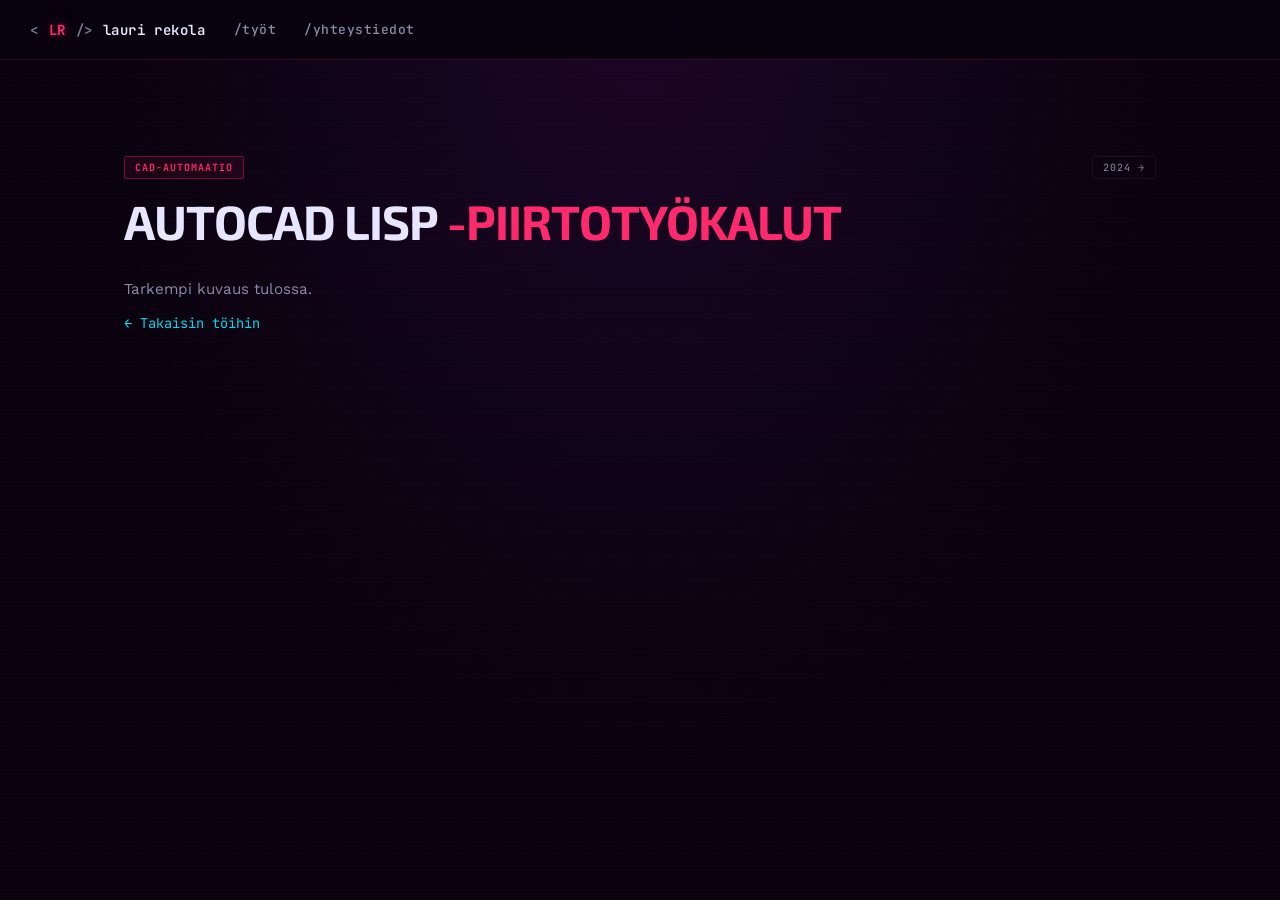
==== projects/autocad-lisp.html @ 82c87a28 "portfolio: poista SVG-thumbit, tiivistä caset, lisää projektisivut Co-Authored-By: Claude Sonnet 4.6" ====
<!DOCTYPE html>
<html lang="fi">
<head>
<meta charset="UTF-8">
<meta name="viewport" content="width=device-width, initial-scale=1">
<title>AutoCAD LISP -piirtotyökalut</title>
<link rel="preconnect" href="https://fonts.googleapis.com">
<link rel="preconnect" href="https://fonts.gstatic.com" crossorigin>
<link href="https://fonts.googleapis.com/css2?family=Exo+2:wght@400;500;600;700&family=Work+Sans:wght@400;500;600;700&family=JetBrains+Mono:wght@400;500;600;700&display=swap" rel="stylesheet">
<link rel="stylesheet" href="../style.css?v=21">
</head>
<body>

<nav class="topnav" aria-label="Päänavigaatio">
  <a class="brand" href="../index.html">
    <span class="brand-bracket">&lt;</span><span class="brand-icon">LR</span><span class="brand-bracket">/&gt;</span>
    <span class="brand-text">lauri rekola</span>
  </a>
  <div class="topnav-links">
    <a href="../index.html#tyot">/työt</a>
    <a href="../index.html#yhteys">/yhteystiedot</a>
  </div>
</nav>

<main class="container" id="main-content" style="padding-top: 100px;">
  <section class="section">
    <div class="project-meta" style="margin-bottom: 1rem;">
      <span class="status-badge">CAD-AUTOMAATIO</span>
      <span class="year-badge">2024 →</span>
    </div>
    <h2>AutoCAD LISP <span class="accent">-piirtotyökalut</span></h2>

    <p style="max-width: 640px; color: var(--text-dim); font-size: 0.95rem;">Tarkempi kuvaus tulossa.</p>

    <a href="../index.html#tyot" style="color: var(--cyan); font-family: 'JetBrains Mono', monospace; font-size: 0.85rem;">← Takaisin töihin</a>
  </section>
</main>

</body>
</html>
---- style.css ----
/* =========================================================
   Portfolio — Lauri Rekola
   Cyberpunk-neon paletti: tumma + magenta + cyan + amber.
   Vanilla CSS, ei frameworkia.
   ========================================================= */

:root {
  --bg:           #08020e;
  --bg-elev:      #15071f;
  --bg-card:      rgba(20, 8, 32, 0.7);

  --magenta:      #ff2a6d;
  --magenta-dim:  rgba(255, 42, 109, 0.35);
  --magenta-bg:   rgba(255, 42, 109, 0.08);

  --cyan:         #05d9e8;
  --cyan-dim:     rgba(5, 217, 232, 0.35);
  --cyan-bg:      rgba(5, 217, 232, 0.06);

  --amber:        #ffd93d;
  --green:        #5cf28e;

  --text:         #e8e6ff;
  --text-dim:     #8b8aa8;
  --text-faint:   #7a7994;

  --border:       rgba(255, 42, 109, 0.18);
  --border-dim:   rgba(232, 230, 255, 0.06);
}

/* ---------- Base ---------- */

html { background-color: var(--bg); }

body {
  margin: 0;
  font-family: 'Work Sans', sans-serif;
  font-feature-settings: "kern", "liga";
  color: var(--text);
  min-height: 100vh;
  background:
    /* CRT scan-line (very subtle) */
    repeating-linear-gradient(
      to bottom,
      transparent 0,
      transparent 2px,
      rgba(255, 42, 109, 0.018) 2px,
      rgba(255, 42, 109, 0.018) 3px
    ),
    /* Subtle dot grid */
    radial-gradient(circle, rgba(255, 42, 109, 0.05) 1px, transparent 1px) 0 0 / 32px 32px,
    /* Radial vignette */
    radial-gradient(ellipse at top, #1a0626, var(--bg) 60%);
}

* { box-sizing: border-box; }

a { color: var(--magenta); text-decoration: none; }

::selection { background: var(--magenta); color: var(--bg); }

:focus-visible {
  outline: 2px solid var(--cyan);
  outline-offset: 3px;
  border-radius: 2px;
}

/* ---------- Skip link ---------- */

.skip-link {
  position: absolute;
  top: -100%;
  left: 16px;
  z-index: 9999;
  padding: 8px 16px;
  background: var(--magenta);
  color: var(--bg);
  font-family: 'JetBrains Mono', ui-monospace, monospace;
  font-size: 13px;
  font-weight: 600;
  text-transform: uppercase;
  letter-spacing: 0.08em;
  text-decoration: none;
  border-radius: 4px;
}
.skip-link:focus {
  top: 8px;
}

/* ---------- Top navigation ---------- */

.topnav {
  position: fixed;
  top: 0;
  left: 0;
  right: 0;
  height: 60px;
  background: rgba(8, 2, 14, 0.95);
  display: flex;
  align-items: center;
  padding: 0 30px;
  gap: 28px;
  z-index: 9999;
  border-bottom: 1px solid var(--border);
  backdrop-filter: blur(8px);
}

.brand {
  display: inline-flex;
  align-items: baseline;
  gap: 10px;
  text-decoration: none;
  color: var(--text);
  font-family: 'JetBrains Mono', ui-monospace, monospace;
  font-weight: 600;
  font-size: 14px;
  letter-spacing: 0.04em;
}

.brand-icon {
  color: var(--magenta);
  font-weight: 700;
  text-shadow: 0 0 12px rgba(255, 42, 109, 0.6);
}

.brand-bracket { color: var(--text-faint); }

.topnav-links {
  display: flex;
  gap: 28px;
}

.topnav-links a {
  position: relative;
  color: var(--text-dim);
  text-decoration: none;
  font-family: 'JetBrains Mono', ui-monospace, monospace;
  font-weight: 500;
  font-size: 13px;
  letter-spacing: 0.04em;
  padding: 4px 0;
  transition: color 0.2s ease;
}

.topnav-links a::after {
  content: "";
  position: absolute;
  left: 0;
  right: 0;
  bottom: -2px;
  height: 2px;
  background: var(--magenta);
  box-shadow: 0 0 8px var(--magenta);
  transform: scaleX(0);
  transform-origin: left;
  transition: transform 0.22s ease;
}

.topnav-links a.active { color: var(--cyan); }
.topnav-links a.active::after { background: var(--cyan); box-shadow: 0 0 8px var(--cyan); transform: scaleX(1); }
.topnav-links a:hover { color: var(--magenta); }
.topnav-links a:hover::after { transform: scaleX(1); }

.topnav-right {
  margin-left: auto;
  display: flex;
  align-items: center;
  gap: 20px;
}

.nav-cta {
  display: inline-flex;
  align-items: center;
  padding: 6px 14px;
  border: 1px solid var(--magenta-dim);
  border-radius: 3px;
  font-family: 'JetBrains Mono', ui-monospace, monospace;
  font-size: 11px;
  font-weight: 600;
  letter-spacing: 0.1em;
  text-transform: uppercase;
  color: var(--magenta);
  text-decoration: none;
  white-space: nowrap;
  transition: background 0.18s ease, border-color 0.18s ease, box-shadow 0.18s ease;
}

.nav-cta:hover {
  background: var(--magenta-bg);
  border-color: var(--magenta);
  box-shadow: 0 0 12px var(--magenta-dim);
}

.availability {
  display: inline-flex;
  align-items: center;
  gap: 8px;
  color: var(--cyan);
  font-family: 'JetBrains Mono', ui-monospace, monospace;
  font-size: 11px;
  font-weight: 500;
  letter-spacing: 0.1em;
  text-transform: uppercase;
}

.availability-dot {
  width: 8px;
  height: 8px;
  border-radius: 50%;
  background: var(--green);
  box-shadow: 0 0 12px var(--green);
  animation: pulse 2s ease-in-out infinite;
}

@keyframes pulse {
  0%, 100% { opacity: 1; }
  50% { opacity: 0.4; }
}

@media (max-width: 960px) {
  .brand-text { display: none; }
  .availability { display: none; }
}

@media (max-width: 720px) {
  .topnav { gap: 16px; padding: 0 16px; }
  .topnav-links { gap: 16px; }
  .topnav-right { display: none; }
}

/* ---------- Hamburger button ---------- */

.nav-hamburger {
  display: none;
  margin-left: auto;
  padding: 8px 10px;
  background: none;
  border: 1px solid var(--border-dim);
  border-radius: 3px;
  cursor: pointer;
  flex-direction: column;
  gap: 5px;
  align-items: center;
  justify-content: center;
  min-width: 44px;
  min-height: 44px;
}

.nav-hamburger span {
  display: block;
  width: 18px;
  height: 1.5px;
  background: var(--text-dim);
  transition: transform 0.2s ease, opacity 0.2s ease;
  transform-origin: center;
}

.nav-hamburger[aria-expanded="true"] span:nth-child(1) {
  transform: translateY(6.5px) rotate(45deg);
}
.nav-hamburger[aria-expanded="true"] span:nth-child(2) { opacity: 0; }
.nav-hamburger[aria-expanded="true"] span:nth-child(3) {
  transform: translateY(-6.5px) rotate(-45deg);
}

/* ---------- Mobile nav dropdown ---------- */

.mobile-nav {
  display: none;
  position: fixed;
  top: 60px;
  left: 0;
  right: 0;
  background: rgba(8, 2, 14, 0.97);
  backdrop-filter: blur(12px);
  -webkit-backdrop-filter: blur(12px);
  border-bottom: 1px solid var(--border);
  z-index: 9998;
  padding: 8px 20px 20px;
  flex-direction: column;
}

.mobile-nav.open {
  display: flex;
  animation: nav-slide-down 0.18s ease forwards;
}

@keyframes nav-slide-down {
  from { opacity: 0; transform: translateY(-6px); }
  to   { opacity: 1; transform: translateY(0); }
}

.mobile-nav a {
  display: block;
  padding: 15px 4px;
  color: var(--text-dim);
  font-family: 'JetBrains Mono', ui-monospace, monospace;
  font-size: 14px;
  font-weight: 500;
  letter-spacing: 0.04em;
  text-decoration: none;
  border-bottom: 1px solid var(--border-dim);
  transition: color 0.18s ease;
}

.mobile-nav a:hover,
.mobile-nav a:focus-visible { color: var(--magenta); }

.mobile-nav .nav-cta {
  border-bottom: none;
  margin-top: 14px;
  align-self: flex-start;
  font-size: 11px;
}

.mobile-section {
  display: none;
  font-family: 'JetBrains Mono', ui-monospace, monospace;
  font-size: 12px;
  font-weight: 500;
  letter-spacing: 0.06em;
  color: var(--cyan);
  opacity: 0.75;
  flex: 1;
  text-align: center;
  overflow: hidden;
  white-space: nowrap;
  text-overflow: ellipsis;
}

@media (max-width: 540px) {
  .topnav-links { display: none; }
  .nav-hamburger { display: flex; }
  .mobile-section { display: block; }
}

@media (prefers-reduced-motion: reduce) {
  .mobile-nav.open { animation: none; }
  .nav-hamburger span { transition: none; }
}

/* ---------- Corner crosshairs ---------- */

.crosshair {
  position: fixed;
  width: 14px;
  height: 14px;
  pointer-events: none;
  z-index: 10;
  opacity: 0.6;
}

.crosshair::before,
.crosshair::after {
  content: "";
  position: absolute;
  background: var(--magenta);
  box-shadow: 0 0 6px var(--magenta-dim);
}

.crosshair::before { top: 50%; left: 0; right: 0; height: 1px; transform: translateY(-0.5px); }
.crosshair::after { left: 50%; top: 0; bottom: 0; width: 1px; transform: translateX(-0.5px); }

.crosshair.bl { bottom: 18px; left: 18px; }
.crosshair.br { bottom: 18px; right: 18px; }

@media (max-width: 600px) { .crosshair { display: none; } }

/* ---------- Scroll progress bar ---------- */

.scroll-progress {
  position: fixed;
  top: 60px;
  left: 0;
  right: 0;
  height: 2px;
  z-index: 9997;
  pointer-events: none;
  background: rgba(255, 42, 109, 0.06);
}

.scroll-progress__fill {
  width: 100%;
  height: 100%;
  background: linear-gradient(90deg, var(--magenta), var(--cyan));
  box-shadow: 0 0 10px var(--magenta-dim);
  transform: scaleX(0);
  transform-origin: 0 0;
  will-change: transform;
}

/* ---------- Scroll reveal ---------- */

.reveal { opacity: 0; transform: translateY(16px); }

.reveal.revealed {
  animation: reveal-in 0.55s cubic-bezier(0.16, 1, 0.3, 1) var(--reveal-delay, 0ms) both;
}

.reveal.reveal-done { opacity: 1; transform: none; }

@keyframes reveal-in {
  from { opacity: 0; transform: translateY(16px); }
  to   { opacity: 1; transform: translateY(0); }
}

/* Stagger successive cards in each grid */
.value-grid    > :nth-child(2),
.projects-grid > :nth-child(2),
.about-grid    > :nth-child(2) { --reveal-delay: 80ms; }

.value-grid    > :nth-child(3),
.projects-grid > :nth-child(3),
.about-grid    > :nth-child(3) { --reveal-delay: 160ms; }

/* ---------- Toast ---------- */

.toast-host {
  position: fixed;
  right: 24px;
  bottom: 24px;
  display: flex;
  flex-direction: column;
  gap: 10px;
  z-index: 9999;
  pointer-events: none;
}

.toast {
  padding: 12px 16px;
  min-width: 200px;
  background: rgba(8, 2, 14, 0.95);
  border: 1px solid var(--magenta-dim);
  border-radius: 4px;
  color: var(--text);
  font-size: 12px;
  font-family: 'JetBrains Mono', ui-monospace, monospace;
  letter-spacing: 0.04em;
  text-transform: uppercase;
  backdrop-filter: blur(6px);
  box-shadow: 0 10px 24px -12px var(--magenta-dim);
  opacity: 0;
  transform: translateY(12px) scale(0.96);
  transition: opacity 0.25s ease, transform 0.25s ease;
}

.toast--in { opacity: 1; transform: translateY(0) scale(1); }

/* =========================================================
   Portfolio-specific styles
   ========================================================= */

.container {
  max-width: 1080px;
  margin: 0 auto;
  padding: 110px 24px 64px;
}

/* ---------- Hero ---------- */

.hero {
  padding: 32px 0 80px;
  position: relative;
  text-align: center;
}

.hero-kicker {
  display: inline-block;
  font-family: 'JetBrains Mono', ui-monospace, monospace;
  font-size: 12px;
  font-weight: 600;
  letter-spacing: 0.18em;
  text-transform: uppercase;
  color: var(--cyan);
  margin: 10px auto 26px;
  padding: 6px 12px;
  border: 1px solid var(--cyan-dim);
  background: var(--cyan-bg);
  text-shadow: 0 0 12px rgba(5, 217, 232, 0.4);
}

.hero-kicker::before { content: "[ "; color: var(--text-faint); }
.hero-kicker::after  { content: " ]"; color: var(--text-faint); }

.hero h1 {
  font-family: 'Exo 2', sans-serif;
  font-size: clamp(48px, 9vw, 96px);
  font-weight: 700;
  letter-spacing: -0.03em;
  line-height: 1;
  margin: 0 0 18px 0;
  color: var(--text);
  text-transform: uppercase;
  position: relative;
  display: block;
}

/* Glitch-efekti hero-h1:lle */
.hero h1::before,
.hero h1::after {
  content: attr(data-text);
  position: absolute;
  top: 0;
  left: 0;
  width: 100%;
  height: 100%;
  pointer-events: none;
  text-transform: uppercase;
}

.hero h1::before {
  color: var(--magenta);
  z-index: -1;
  animation: glitch-shift-a 12s steps(2) infinite;
  mix-blend-mode: screen;
}

.hero h1::after {
  color: var(--cyan);
  z-index: -2;
  animation: glitch-shift-b 12s steps(2) infinite;
  mix-blend-mode: screen;
}

@keyframes glitch-shift-a {
  0%, 90%, 100% { transform: translate(0); opacity: 0.7; }
  91% { transform: translate(-3px, 1px); opacity: 1; }
  93% { transform: translate(2px, -1px); opacity: 0.8; }
  95% { transform: translate(-1px, 0); opacity: 1; }
}

@keyframes glitch-shift-b {
  0%, 90%, 100% { transform: translate(0); opacity: 0.6; }
  91% { transform: translate(3px, -1px); opacity: 1; }
  93% { transform: translate(-2px, 1px); opacity: 0.8; }
  95% { transform: translate(1px, 0); opacity: 1; }
}

.hero-pitch {
  font-family: 'Exo 2', sans-serif;
  font-size: clamp(21px, 2.5vw, 27px);
  font-weight: 600;
  line-height: 1.4;
  letter-spacing: -0.01em;
  color: var(--text);
  max-width: 660px;
  margin: 4px auto 20px;
}

.hero-pitch .accent { color: var(--cyan); }

.hero-cta {
  display: flex;
  gap: 14px;
  flex-wrap: wrap;
  justify-content: center;
}

.btn {
  display: inline-flex;
  align-items: center;
  gap: 10px;
  padding: 14px 24px;
  border-radius: 4px;
  font-weight: 600;
  font-size: 13px;
  letter-spacing: 0.1em;
  text-transform: uppercase;
  text-decoration: none;
  font-family: 'JetBrains Mono', ui-monospace, monospace;
  cursor: pointer;
  border: 1px solid transparent;
  transition: transform 0.18s ease, background 0.2s ease, box-shadow 0.2s ease;
}

.btn-primary {
  background: var(--magenta);
  color: var(--bg);
  box-shadow: 0 0 0 transparent;
}

.btn-primary:hover {
  background: var(--magenta);
  transform: translateY(-2px);
  box-shadow: 0 0 24px var(--magenta-dim), 0 8px 16px -8px var(--magenta);
}

.btn-secondary {
  background: transparent;
  border-color: var(--cyan-dim);
  color: var(--cyan);
}

.btn-secondary:hover {
  border-color: var(--cyan);
  background: var(--cyan-bg);
  transform: translateY(-2px);
  box-shadow: 0 0 18px rgba(5, 217, 232, 0.25);
}

/* ---------- Section heading ---------- */

.section {
  padding: 56px 0;
  scroll-margin-top: 80px;
  position: relative;
}

.section-kicker {
  font-family: 'JetBrains Mono', ui-monospace, monospace;
  font-size: 12px;
  font-weight: 600;
  letter-spacing: 0.18em;
  text-transform: uppercase;
  color: var(--cyan);
  margin: 0 0 12px 0;
}

.section-kicker::before {
  content: "// ";
  color: var(--text-faint);
}

.section h2 {
  font-family: 'Exo 2', sans-serif;
  font-size: clamp(32px, 5vw, 48px);
  font-weight: 700;
  letter-spacing: -0.02em;
  line-height: 1.1;
  margin: 0 0 32px 0;
  color: var(--text);
  text-transform: uppercase;
}

.section h2 .accent { color: var(--magenta); }

.section-lead {
  max-width: 680px;
  margin: -14px 0 38px;
  font-size: 15px;
  line-height: 1.65;
  color: var(--text-dim);
}

/* ---------- Value cards (mitä tuon mukanani) ---------- */

.value-grid {
  display: grid;
  grid-template-columns: repeat(auto-fit, minmax(280px, 1fr));
  gap: 20px;
}

.value-card {
  padding: 26px 24px;
  background: var(--bg-card);
  border: 1px solid var(--border-dim);
  border-radius: 6px;
  position: relative;
  overflow: hidden;
  transition: border-color 0.25s ease, transform 0.25s ease;
}

.value-card:hover {
  border-color: var(--magenta-dim);
  transform: translateY(-2px);
}

.value-num {
  display: block;
  font-family: 'JetBrains Mono', ui-monospace, monospace;
  font-size: 32px;
  font-weight: 700;
  color: var(--magenta);
  opacity: 0.4;
  margin-bottom: 8px;
  letter-spacing: -0.02em;
}

.value-card h3 {
  font-family: 'Exo 2', sans-serif;
  font-size: 17px;
  font-weight: 600;
  color: var(--text);
  margin: 0 0 10px 0;
  line-height: 1.3;
}

.value-card p {
  margin: 0;
  line-height: 1.65;
  color: var(--text-dim);
  font-size: 14px;
}

/* ---------- About ---------- */

.about-grid {
  display: grid;
  grid-template-columns: 1fr;
  gap: 20px;
  max-width: 980px;
}

@media (min-width: 580px) {
  .about-grid { grid-template-columns: 1fr 1fr; }
}

.about-block--wide {
  grid-column: 1 / -1;
}

.about-block {
  padding: 24px;
  background: var(--bg-card);
  border: 1px solid var(--border-dim);
  border-radius: 6px;
  position: relative;
  transition: border-color 0.25s ease, transform 0.25s ease;
}

.about-block:hover { border-color: var(--magenta-dim); transform: translateY(-2px); }

.about-block h3 {
  font-family: 'JetBrains Mono', ui-monospace, monospace;
  font-size: 12px;
  font-weight: 600;
  text-transform: uppercase;
  letter-spacing: 0.12em;
  color: var(--magenta);
  margin: 0 0 14px 0;
}

.about-block h3::before {
  content: "> ";
  color: var(--text-faint);
}

.about-block p {
  margin: 0;
  line-height: 1.7;
  color: var(--text);
  font-size: 15px;
}

/* ---------- Projects ---------- */

.projects-grid {
  display: grid;
  grid-template-columns: repeat(auto-fit, minmax(min(320px, 100%), 1fr));
  gap: 22px;
}

.project-card {
  display: flex;
  flex-direction: column;
  background: var(--bg-card);
  border: 1px solid var(--border-dim);
  border-radius: 8px;
  overflow: visible;
  transition: transform 0.25s ease, border-color 0.25s ease, box-shadow 0.25s ease;
  position: relative;
}

.project-card::before {
  content: "";
  position: absolute;
  inset: 0;
  border-radius: 8px;
  padding: 1px;
  background: linear-gradient(135deg, var(--magenta-dim), transparent 40%, var(--cyan-dim) 100%);
  -webkit-mask: linear-gradient(#000 0 0) content-box, linear-gradient(#000 0 0);
  -webkit-mask-composite: xor;
  mask-composite: exclude;
  opacity: 0;
  transition: opacity 0.25s ease;
  pointer-events: none;
}

.project-card:hover {
  transform: translateY(-3px);
  box-shadow: 0 20px 40px -20px rgba(255, 42, 109, 0.3);
}

.project-card:hover::before { opacity: 1; }

.project-thumb {
  aspect-ratio: 16 / 9;
  background:
    linear-gradient(135deg, var(--magenta-bg), var(--cyan-bg)),
    repeating-linear-gradient(
      45deg,
      rgba(255, 42, 109, 0.04) 0 8px,
      transparent 8px 16px
    ),
    #100416;
  border-bottom: 1px solid var(--border-dim);
  border-radius: 8px 8px 0 0;
  position: relative;
  overflow: hidden;
}

.project-thumb img {
  display: block;
  width: 100%;
  height: 100%;
  object-fit: cover;
}

.project-mock {
  position: absolute;
  inset: 0;
}

.project-mock svg {
  display: block;
  width: 100%;
  height: 100%;
}

/* Pieni kuvateksti SVG-kuvituksen päällä — tekee kuvasta tarkoituksellisen */
.project-caption {
  position: absolute;
  left: 10px;
  bottom: 10px;
  z-index: 2;
  font-family: 'JetBrains Mono', ui-monospace, monospace;
  font-size: 9.5px;
  font-weight: 600;
  letter-spacing: 0.07em;
  text-transform: uppercase;
  color: var(--text-dim);
  background: rgba(8, 2, 14, 0.8);
  border: 1px solid var(--border-dim);
  border-radius: 3px;
  padding: 3px 8px;
}

.project-body {
  padding: 20px 22px 22px;
  display: flex;
  flex-direction: column;
  gap: 12px;
  flex: 1;
}

.project-meta {
  display: flex;
  justify-content: space-between;
  align-items: center;
  gap: 8px;
}

.status-badge,
.year-badge {
  display: inline-block;
  font-family: 'JetBrains Mono', ui-monospace, monospace;
  font-size: 10px;
  font-weight: 600;
  letter-spacing: 0.1em;
  text-transform: uppercase;
  padding: 4px 10px;
  border-radius: 2px;
}

.status-badge {
  background: var(--magenta-bg);
  border: 1px solid var(--magenta-dim);
  color: var(--magenta);
}

.year-badge {
  border: 1px solid var(--border-dim);
  color: var(--text-faint);
  font-weight: 500;
}

.project-card h3 {
  font-family: 'Exo 2', sans-serif;
  font-size: 22px;
  font-weight: 700;
  letter-spacing: -0.01em;
  margin: 4px 0 0 0;
  color: var(--text);
}

.project-card p {
  margin: 0;
  line-height: 1.6;
  color: var(--text-dim);
  font-size: 14px;
}

.case-line {
  margin: 0;
  font-size: 13.5px;
  line-height: 1.6;
}

.case-tag {
  display: inline-block;
  font-family: 'JetBrains Mono', ui-monospace, monospace;
  font-size: 9.5px;
  font-weight: 600;
  letter-spacing: 0.08em;
  text-transform: uppercase;
  color: var(--magenta);
  margin-right: 8px;
  padding: 2px 7px;
  border: 1px solid var(--magenta-dim);
  border-radius: 3px;
}

/* Hyöty / Lopputulos erottuu cyanilla — kortin "myyntipointti" */
.case-tag--hyoty {
  color: var(--cyan);
  border-color: var(--cyan-dim);
}

/* Rooli erottuu amberilla — oma osuus projektissa */
.case-tag--role {
  color: var(--amber);
  border-color: rgba(255, 217, 61, 0.4);
}

.tech-chips {
  display: flex;
  flex-wrap: wrap;
  gap: 6px;
  margin: 8px 0 0;
}

.chip {
  display: inline-block;
  padding: 3px 9px;
  border: 1px solid var(--cyan-dim);
  border-radius: 2px;
  font-family: 'JetBrains Mono', ui-monospace, monospace;
  font-size: 10.5px;
  color: var(--cyan);
  letter-spacing: 0.04em;
  background: var(--cyan-bg);
}

.project-links {
  display: flex;
  gap: 18px;
  margin-top: auto;
  padding-top: 12px;
}

.project-links a {
  font-family: 'JetBrains Mono', ui-monospace, monospace;
  font-size: 12px;
  font-weight: 600;
  letter-spacing: 0.08em;
  text-transform: uppercase;
  color: var(--magenta);
  text-decoration: none;
  display: inline-flex;
  align-items: center;
  gap: 4px;
  transition: color 0.18s ease, transform 0.18s ease, text-shadow 0.18s ease;
}

.project-links a:hover {
  color: var(--magenta);
  transform: translateX(3px);
  text-shadow: 0 0 12px var(--magenta-dim);
}

/* ---------- Case studies ---------- */

.case-study {
  scroll-margin-top: 80px;
  padding: 28px 30px;
  margin-bottom: 22px;
  background: var(--bg-card);
  border: 1px solid var(--magenta-dim);
  border-radius: 8px;
}

.case-study:last-child { margin-bottom: 0; }

.case-head {
  display: flex;
  align-items: baseline;
  gap: 14px;
  flex-wrap: wrap;
  margin-bottom: 22px;
}

.case-index {
  font-family: 'JetBrains Mono', ui-monospace, monospace;
  font-size: 11px;
  font-weight: 600;
  letter-spacing: 0.14em;
  text-transform: uppercase;
  color: var(--cyan);
}

.case-index::before { content: "// "; color: var(--text-faint); }

.case-study h3 {
  font-family: 'Exo 2', sans-serif;
  font-size: 24px;
  font-weight: 700;
  letter-spacing: -0.01em;
  margin: 0;
  color: var(--text);
}

/* Process flow -- vaakasuuntainen prosessikaavio */
.flow {
  list-style: none;
  margin: 0 0 24px;
  padding: 0;
  display: flex;
  flex-wrap: wrap;
  gap: 10px 26px;
  align-items: stretch;
}

.flow-step {
  position: relative;
  flex: 1 1 120px;
  min-width: 108px;
  display: flex;
  align-items: center;
  gap: 9px;
  padding: 12px 13px;
  background: var(--cyan-bg);
  border: 1px solid var(--cyan-dim);
  border-radius: 4px;
  font-family: 'JetBrains Mono', ui-monospace, monospace;
  font-size: 12px;
  font-weight: 500;
  line-height: 1.3;
  color: var(--text);
}

.flow-step--end {
  background: var(--magenta-bg);
  border-color: var(--magenta-dim);
}

.flow-num {
  flex-shrink: 0;
  width: 20px;
  height: 20px;
  display: inline-flex;
  align-items: center;
  justify-content: center;
  border-radius: 50%;
  background: var(--cyan);
  color: var(--bg);
  font-size: 11px;
  font-weight: 700;
}

.flow-step--end .flow-num { background: var(--magenta); }

.flow-step:not(:last-child)::after {
  content: "→";
  position: absolute;
  right: -20px;
  top: 50%;
  transform: translateY(-50%);
  color: var(--magenta);
  font-size: 15px;
  font-weight: 700;
  font-family: 'JetBrains Mono', ui-monospace, monospace;
}

/* Case-tekstilohkot */
.case-grid {
  display: grid;
  grid-template-columns: repeat(auto-fit, minmax(240px, 1fr));
  gap: 18px;
  margin-bottom: 22px;
}

.case-block h4 {
  font-family: 'JetBrains Mono', ui-monospace, monospace;
  font-size: 12px;
  font-weight: 600;
  text-transform: uppercase;
  letter-spacing: 0.12em;
  color: var(--magenta);
  margin: 0 0 8px 0;
}

.case-block h4::before { content: "> "; color: var(--text-faint); }

.case-block p {
  margin: 0;
  line-height: 1.65;
  color: var(--text-dim);
  font-size: 14px;
}

.case-block--note {
  padding: 14px 16px;
  border: 1px dashed var(--border-dim);
  border-radius: 6px;
  background: rgba(255, 255, 255, 0.015);
}

.case-block--note h4 { color: var(--text-faint); }
.case-block--note h4::before { content: "! "; }

/* Case-footer: teknologiat + yhteydenotto-CTA */
.case-foot {
  display: flex;
  justify-content: space-between;
  align-items: center;
  gap: 14px;
  flex-wrap: wrap;
  padding-top: 18px;
  border-top: 1px solid var(--border-dim);
}

.case-tech {
  font-family: 'JetBrains Mono', ui-monospace, monospace;
  font-size: 11.5px;
  color: var(--text-faint);
  letter-spacing: 0.04em;
}

.case-ask {
  font-family: 'JetBrains Mono', ui-monospace, monospace;
  font-size: 12px;
  font-weight: 600;
  letter-spacing: 0.08em;
  text-transform: uppercase;
  color: var(--magenta);
  text-decoration: none;
  display: inline-flex;
  align-items: center;
  gap: 4px;
  transition: transform 0.18s ease, text-shadow 0.18s ease;
}

.case-ask:hover {
  transform: translateX(3px);
  text-shadow: 0 0 12px var(--magenta-dim);
}

@media (max-width: 780px) {
  .flow { flex-direction: column; gap: 24px 0; }
  .flow-step { flex: 1 1 auto; }
  .flow-step:not(:last-child)::after {
    right: auto;
    left: 20px;
    top: auto;
    bottom: -20px;
    transform: rotate(90deg);
  }
}

@media (max-width: 600px) {
  .case-study { padding: 22px 18px; }
  .case-foot { flex-direction: column; align-items: flex-start; }
}

/* ---------- Skills ---------- */

.skill-tier {
  margin-bottom: 30px;
}

.skill-tier:last-child { margin-bottom: 0; }

.skill-tier-head {
  display: flex;
  align-items: baseline;
  gap: 14px;
  margin-bottom: 16px;
  flex-wrap: wrap;
}

.skill-tier-head h3 {
  font-family: 'Exo 2', sans-serif;
  font-size: 18px;
  font-weight: 600;
  color: var(--text);
  margin: 0;
}

.skill-tier-note {
  font-family: 'JetBrains Mono', ui-monospace, monospace;
  font-size: 11px;
  letter-spacing: 0.04em;
  color: var(--text-faint);
}

.skill-tier-note::before { content: "// "; }

.chips {
  display: flex;
  flex-wrap: wrap;
  gap: 8px;
  margin: 0;
  padding: 0;
  list-style: none;
}

.chips li {
  display: inline-block;
  font-family: 'JetBrains Mono', ui-monospace, monospace;
  transition: border-color 0.18s ease, color 0.18s ease, background 0.18s ease;
}

/* Paaosaaminen — korostettu */
.chips-primary li {
  padding: 8px 14px;
  border: 1px solid var(--magenta-dim);
  border-radius: 3px;
  font-size: 13px;
  font-weight: 500;
  color: var(--text);
  background: var(--magenta-bg);
}

.chips-primary li:hover,
.chips-primary li:active {
  border-color: var(--magenta);
  color: var(--magenta);
}

/* Tukiosaaminen — himmeampi */
.chips-support li {
  padding: 6px 12px;
  border: 1px solid var(--border-dim);
  border-radius: 3px;
  font-size: 12px;
  color: var(--text-dim);
  background: transparent;
}

.chips-support li:hover,
.chips-support li:active {
  border-color: var(--cyan-dim);
  color: var(--cyan);
}

/* ---------- Contact ---------- */

.contact-card {
  max-width: 640px;
  padding: 32px;
  background: var(--bg-card);
  border-radius: 8px;
  position: relative;
}

.contact-card::before {
  content: "";
  position: absolute;
  inset: 0;
  padding: 1px;
  border-radius: 8px;
  background: linear-gradient(135deg, var(--magenta), var(--cyan) 70%);
  -webkit-mask: linear-gradient(#000 0 0) content-box, linear-gradient(#000 0 0);
  -webkit-mask-composite: xor;
  mask-composite: exclude;
  pointer-events: none;
}

.contact-intro {
  margin: 0 0 24px 0;
  font-size: 15px;
  line-height: 1.65;
  color: var(--text);
  position: relative;
}

.contact-list {
  margin: 0;
  padding: 0;
  list-style: none;
  display: grid;
  gap: 16px;
  position: relative;
}

.contact-actions {
  display: flex;
  gap: 14px;
  flex-wrap: wrap;
  margin-top: 26px;
  position: relative;
}

.contact-list li {
  display: grid;
  grid-template-columns: 110px 1fr;
  gap: 16px;
  align-items: center;
}

.contact-label {
  font-family: 'JetBrains Mono', ui-monospace, monospace;
  font-size: 11px;
  font-weight: 600;
  letter-spacing: 0.14em;
  text-transform: uppercase;
  color: var(--cyan);
}

.contact-label::before { content: "> "; color: var(--text-faint); }

.contact-value {
  font-size: 15px;
  color: var(--text);
  font-family: 'JetBrains Mono', ui-monospace, monospace;
}

.contact-value a {
  color: var(--magenta);
  text-decoration: none;
  border-bottom: 1px solid transparent;
  transition: border-color 0.2s ease, text-shadow 0.2s ease;
}

.contact-value a:hover {
  border-bottom-color: var(--magenta);
  text-shadow: 0 0 12px var(--magenta-dim);
}

.copy-btn {
  margin-left: 10px;
  padding: 6px 10px;
  min-height: 28px;
  font-family: 'JetBrains Mono', ui-monospace, monospace;
  font-size: 10px;
  font-weight: 600;
  letter-spacing: 0.12em;
  text-transform: uppercase;
  color: var(--cyan);
  background: transparent;
  border: 1px solid var(--cyan-dim);
  border-radius: 2px;
  cursor: pointer;
  transition: color 0.2s ease, border-color 0.2s ease, background 0.2s ease;
}

.copy-btn:hover {
  color: var(--bg);
  background: var(--cyan);
  border-color: var(--cyan);
}

@media (max-width: 600px) {
  .contact-list li { grid-template-columns: 1fr; gap: 4px; }
}

/* ---------- Footer ---------- */

.site-footer {
  width: 100%;
  max-width: 1080px;
  margin: 64px auto 0;
  padding: 32px 24px 24px;
  font-family: 'JetBrains Mono', ui-monospace, monospace;
  font-size: 11px;
  letter-spacing: 0.12em;
  text-transform: uppercase;
  color: var(--text-faint);
  text-align: center;
  box-sizing: border-box;
  position: relative;
}

.site-footer::before {
  content: "";
  position: absolute;
  top: 0;
  left: 24px;
  right: 24px;
  height: 1px;
  background: linear-gradient(to right, transparent, var(--magenta-dim), transparent);
}

.site-footer .accent { color: var(--cyan); }

/* ---------- Reduced motion ---------- */

@media (prefers-reduced-motion: reduce) {
  .hero h1::before, .hero h1::after { display: none; }
  .availability-dot { animation: none; opacity: 1; }
  .reveal, .reveal.revealed, .reveal.reveal-done {
    opacity: 1 !important;
    transform: none !important;
    animation: none !important;
  }
  .mobile-nav.open { animation: none !important; }
  .nav-hamburger span { transition: none !important; }
  .scroll-progress__fill { transition: none; }
  .project-card:hover,
  .value-card:hover,
  .btn:hover,
  .about-block:hover,
  .project-links a:hover,
  .case-ask:hover { transform: none !important; }
}
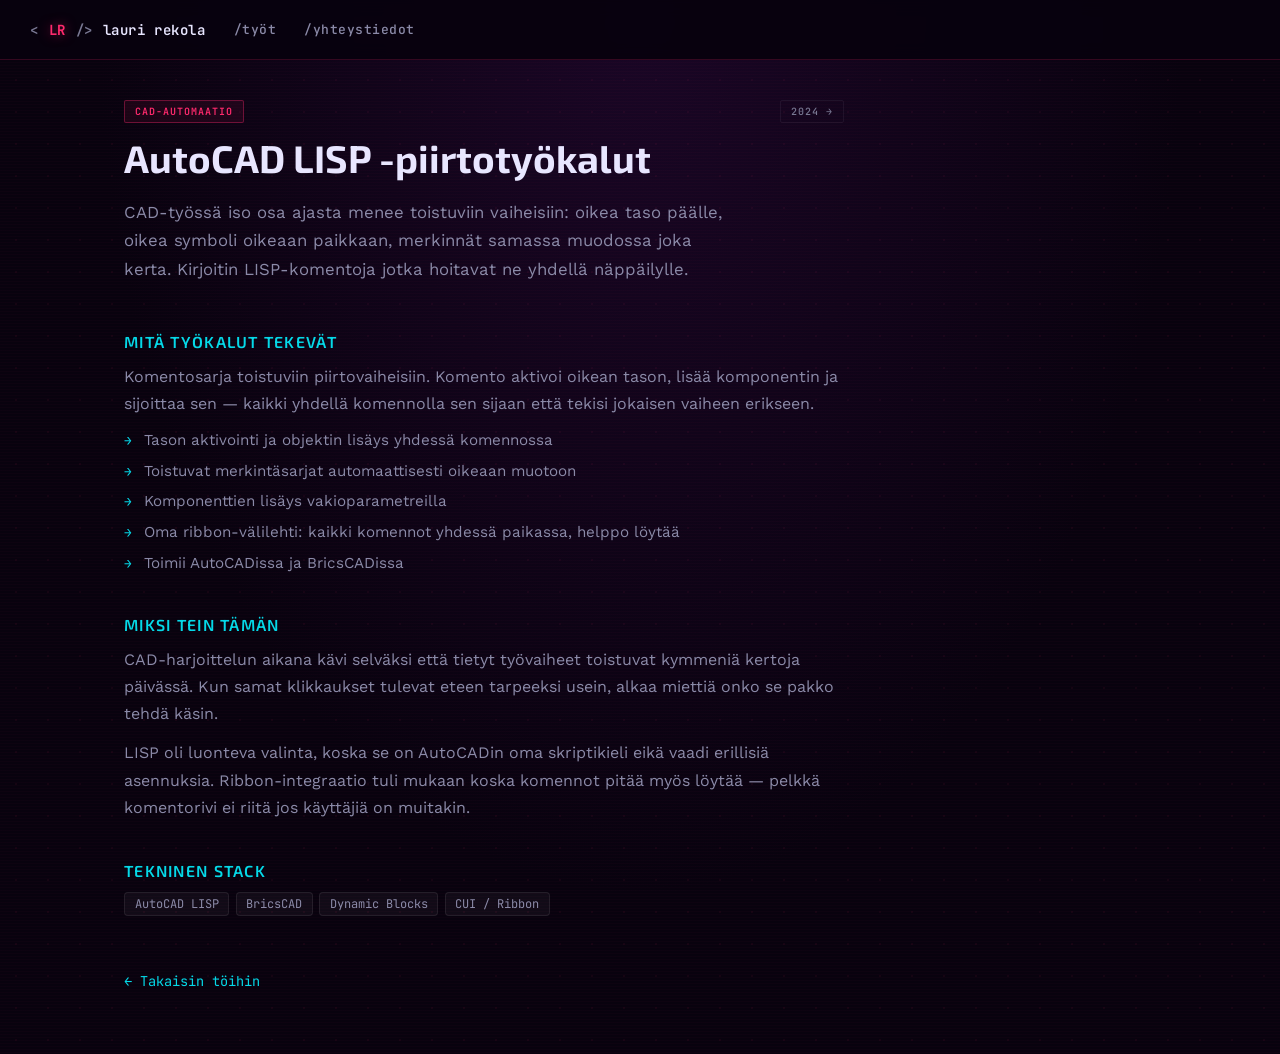
==== commit ff50fd2c: "Tayta loput projektisivut oikealla sisallolla dxf2ifc: layer-mappaus, tyonkulku, miksi tehty autocad" ====
--- a/projects/autocad-lisp.html
+++ b/projects/autocad-lisp.html
@@ -8,6 +8,66 @@
 <link rel="preconnect" href="https://fonts.gstatic.com" crossorigin>
 <link href="https://fonts.googleapis.com/css2?family=Exo+2:wght@400;500;600;700&family=Work+Sans:wght@400;500;600;700&family=JetBrains+Mono:wght@400;500;600;700&display=swap" rel="stylesheet">
 <link rel="stylesheet" href="../style.css?v=21">
+<style>
+  .project-hero { max-width: 720px; margin-bottom: 3rem; }
+  .project-hero h1 {
+    font-family: 'Exo 2', sans-serif;
+    font-size: clamp(1.6rem, 4vw, 2.4rem);
+    font-weight: 700;
+    line-height: 1.2;
+    margin: 0.75rem 0 1rem;
+    text-wrap: balance;
+  }
+  .project-hero .lede {
+    font-size: 1.05rem;
+    line-height: 1.7;
+    color: var(--text-dim);
+    max-width: 620px;
+  }
+  .project-section { max-width: 720px; margin-bottom: 2.5rem; }
+  .project-section h2 {
+    font-family: 'Exo 2', sans-serif;
+    font-size: 1rem;
+    font-weight: 600;
+    text-transform: uppercase;
+    letter-spacing: 0.08em;
+    color: var(--cyan);
+    margin: 0 0 0.75rem;
+  }
+  .project-section p {
+    color: var(--text-dim);
+    line-height: 1.7;
+    margin: 0 0 0.75rem;
+  }
+  .output-list {
+    list-style: none; padding: 0; margin: 0.75rem 0;
+    display: flex; flex-direction: column; gap: 0.5rem;
+  }
+  .output-list li {
+    display: flex; gap: 0.75rem; align-items: baseline;
+    color: var(--text-dim); font-size: 0.95rem; line-height: 1.5;
+  }
+  .output-list li::before {
+    content: "→"; color: var(--cyan);
+    font-family: 'JetBrains Mono', monospace;
+    font-size: 0.8rem; flex-shrink: 0;
+  }
+  .tag-row { display: flex; flex-wrap: wrap; gap: 0.4rem; margin-top: 0.75rem; }
+  .tag {
+    background: rgba(255,255,255,0.04);
+    border: 1px solid rgba(255,255,255,0.08);
+    border-radius: 4px;
+    padding: 0.2rem 0.6rem;
+    font-family: 'JetBrains Mono', monospace;
+    font-size: 0.75rem;
+    color: var(--text-dim);
+  }
+  .back-link {
+    color: var(--cyan); font-family: 'JetBrains Mono', monospace;
+    font-size: 0.85rem; text-decoration: none; display: inline-block; margin-top: 1rem;
+  }
+  .back-link:hover { color: var(--magenta); }
+</style>
 </head>
 <body>
 
@@ -22,18 +82,50 @@
   </div>
 </nav>
 
-<main class="container" id="main-content" style="padding-top: 100px;">
-  <section class="section">
-    <div class="project-meta" style="margin-bottom: 1rem;">
+<main class="container" id="main-content" style="padding-top: 100px; padding-bottom: 4rem;">
+
+  <div class="project-hero">
+    <div class="project-meta" style="margin-bottom: 0.75rem;">
       <span class="status-badge">CAD-AUTOMAATIO</span>
       <span class="year-badge">2024 →</span>
     </div>
-    <h2>AutoCAD LISP <span class="accent">-piirtotyökalut</span></h2>
+    <h1>AutoCAD LISP <span class="accent">-piirtotyökalut</span></h1>
+    <p class="lede">
+      CAD-työssä iso osa ajasta menee toistuviin vaiheisiin: oikea taso päälle, oikea symboli oikeaan paikkaan, merkinnät samassa muodossa joka kerta. Kirjoitin LISP-komentoja jotka hoitavat ne yhdellä näppäilylle.
+    </p>
+  </div>
 
-    <p style="max-width: 640px; color: var(--text-dim); font-size: 0.95rem;">Tarkempi kuvaus tulossa.</p>
+  <div class="project-section">
+    <h2>Mitä työkalut tekevät</h2>
+    <p>Komentosarja toistuviin piirtovaiheisiin. Komento aktivoi oikean tason, lisää komponentin ja sijoittaa sen — kaikki yhdellä komennolla sen sijaan että tekisi jokaisen vaiheen erikseen.</p>
 
-    <a href="../index.html#tyot" style="color: var(--cyan); font-family: 'JetBrains Mono', monospace; font-size: 0.85rem;">← Takaisin töihin</a>
-  </section>
+    <ul class="output-list">
+      <li>Tason aktivointi ja objektin lisäys yhdessä komennossa</li>
+      <li>Toistuvat merkintäsarjat automaattisesti oikeaan muotoon</li>
+      <li>Komponenttien lisäys vakioparametreilla</li>
+      <li>Oma ribbon-välilehti: kaikki komennot yhdessä paikassa, helppo löytää</li>
+      <li>Toimii AutoCADissa ja BricsCADissa</li>
+    </ul>
+  </div>
+
+  <div class="project-section">
+    <h2>Miksi tein tämän</h2>
+    <p>CAD-harjoittelun aikana kävi selväksi että tietyt työvaiheet toistuvat kymmeniä kertoja päivässä. Kun samat klikkaukset tulevat eteen tarpeeksi usein, alkaa miettiä onko se pakko tehdä käsin.</p>
+    <p>LISP oli luonteva valinta, koska se on AutoCADin oma skriptikieli eikä vaadi erillisiä asennuksia. Ribbon-integraatio tuli mukaan koska komennot pitää myös löytää — pelkkä komentorivi ei riitä jos käyttäjiä on muitakin.</p>
+  </div>
+
+  <div class="project-section">
+    <h2>Tekninen stack</h2>
+    <div class="tag-row">
+      <span class="tag">AutoCAD LISP</span>
+      <span class="tag">BricsCAD</span>
+      <span class="tag">Dynamic Blocks</span>
+      <span class="tag">CUI / Ribbon</span>
+    </div>
+  </div>
+
+  <a href="../index.html#tyot" class="back-link">← Takaisin töihin</a>
+
 </main>
 
 </body>
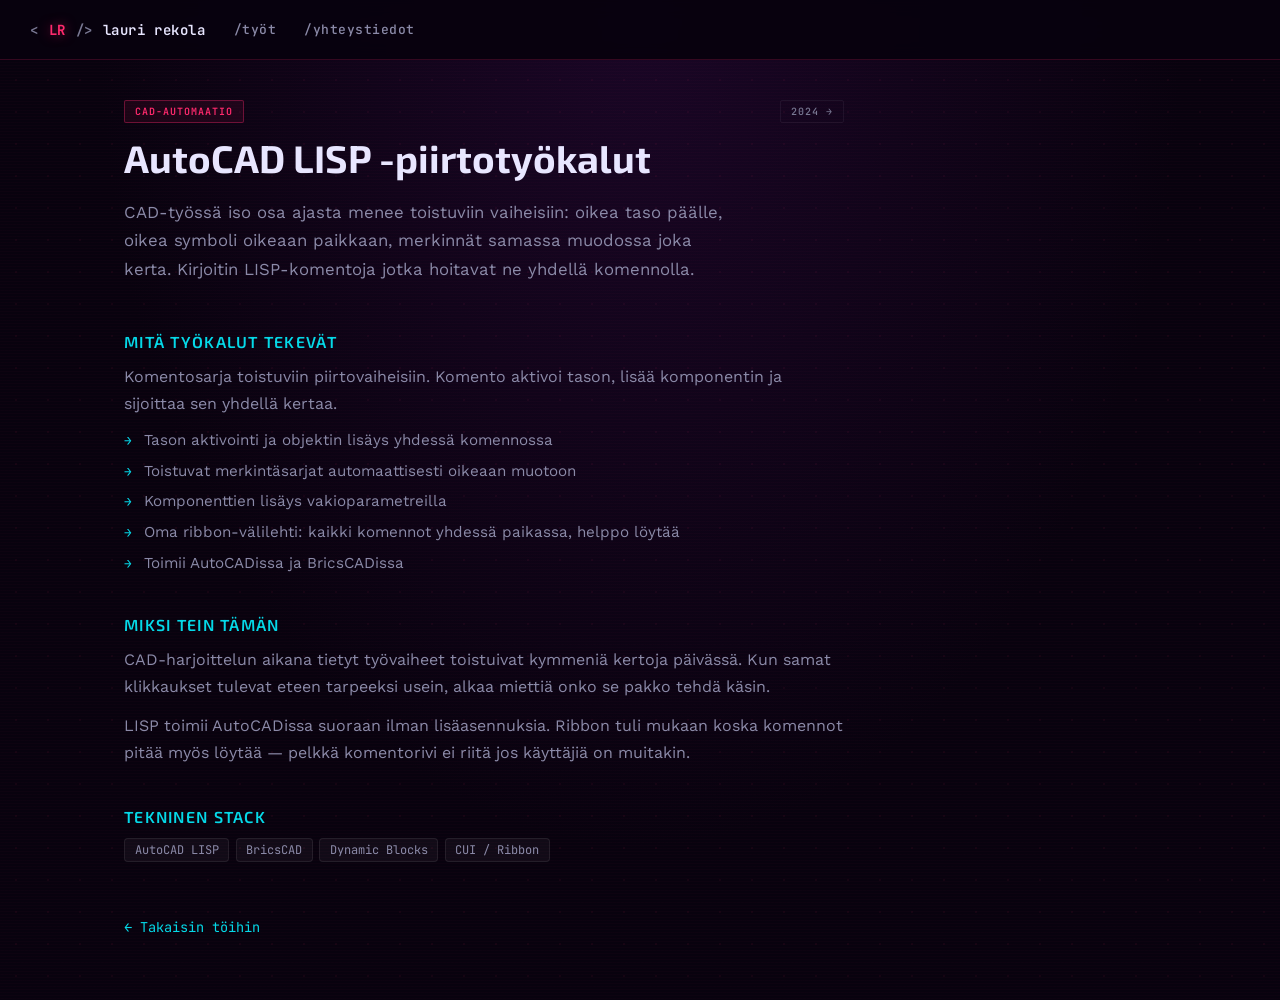
==== commit 582417be: "Projektisivut: AI-aani pois, teksti luontevammaksi Co-Authored-By: Claude Sonnet 4.6 <noreply@anthro" ====
--- a/projects/autocad-lisp.html
+++ b/projects/autocad-lisp.html
@@ -91,13 +91,13 @@
     </div>
     <h1>AutoCAD LISP <span class="accent">-piirtotyökalut</span></h1>
     <p class="lede">
-      CAD-työssä iso osa ajasta menee toistuviin vaiheisiin: oikea taso päälle, oikea symboli oikeaan paikkaan, merkinnät samassa muodossa joka kerta. Kirjoitin LISP-komentoja jotka hoitavat ne yhdellä näppäilylle.
+      CAD-työssä iso osa ajasta menee toistuviin vaiheisiin: oikea taso päälle, oikea symboli oikeaan paikkaan, merkinnät samassa muodossa joka kerta. Kirjoitin LISP-komentoja jotka hoitavat ne yhdellä komennolla.
     </p>
   </div>
 
   <div class="project-section">
     <h2>Mitä työkalut tekevät</h2>
-    <p>Komentosarja toistuviin piirtovaiheisiin. Komento aktivoi oikean tason, lisää komponentin ja sijoittaa sen — kaikki yhdellä komennolla sen sijaan että tekisi jokaisen vaiheen erikseen.</p>
+    <p>Komentosarja toistuviin piirtovaiheisiin. Komento aktivoi tason, lisää komponentin ja sijoittaa sen yhdellä kertaa.</p>
 
     <ul class="output-list">
       <li>Tason aktivointi ja objektin lisäys yhdessä komennossa</li>
@@ -110,8 +110,8 @@
 
   <div class="project-section">
     <h2>Miksi tein tämän</h2>
-    <p>CAD-harjoittelun aikana kävi selväksi että tietyt työvaiheet toistuvat kymmeniä kertoja päivässä. Kun samat klikkaukset tulevat eteen tarpeeksi usein, alkaa miettiä onko se pakko tehdä käsin.</p>
-    <p>LISP oli luonteva valinta, koska se on AutoCADin oma skriptikieli eikä vaadi erillisiä asennuksia. Ribbon-integraatio tuli mukaan koska komennot pitää myös löytää — pelkkä komentorivi ei riitä jos käyttäjiä on muitakin.</p>
+    <p>CAD-harjoittelun aikana tietyt työvaiheet toistuivat kymmeniä kertoja päivässä. Kun samat klikkaukset tulevat eteen tarpeeksi usein, alkaa miettiä onko se pakko tehdä käsin.</p>
+    <p>LISP toimii AutoCADissa suoraan ilman lisäasennuksia. Ribbon tuli mukaan koska komennot pitää myös löytää — pelkkä komentorivi ei riitä jos käyttäjiä on muitakin.</p>
   </div>
 
   <div class="project-section">
